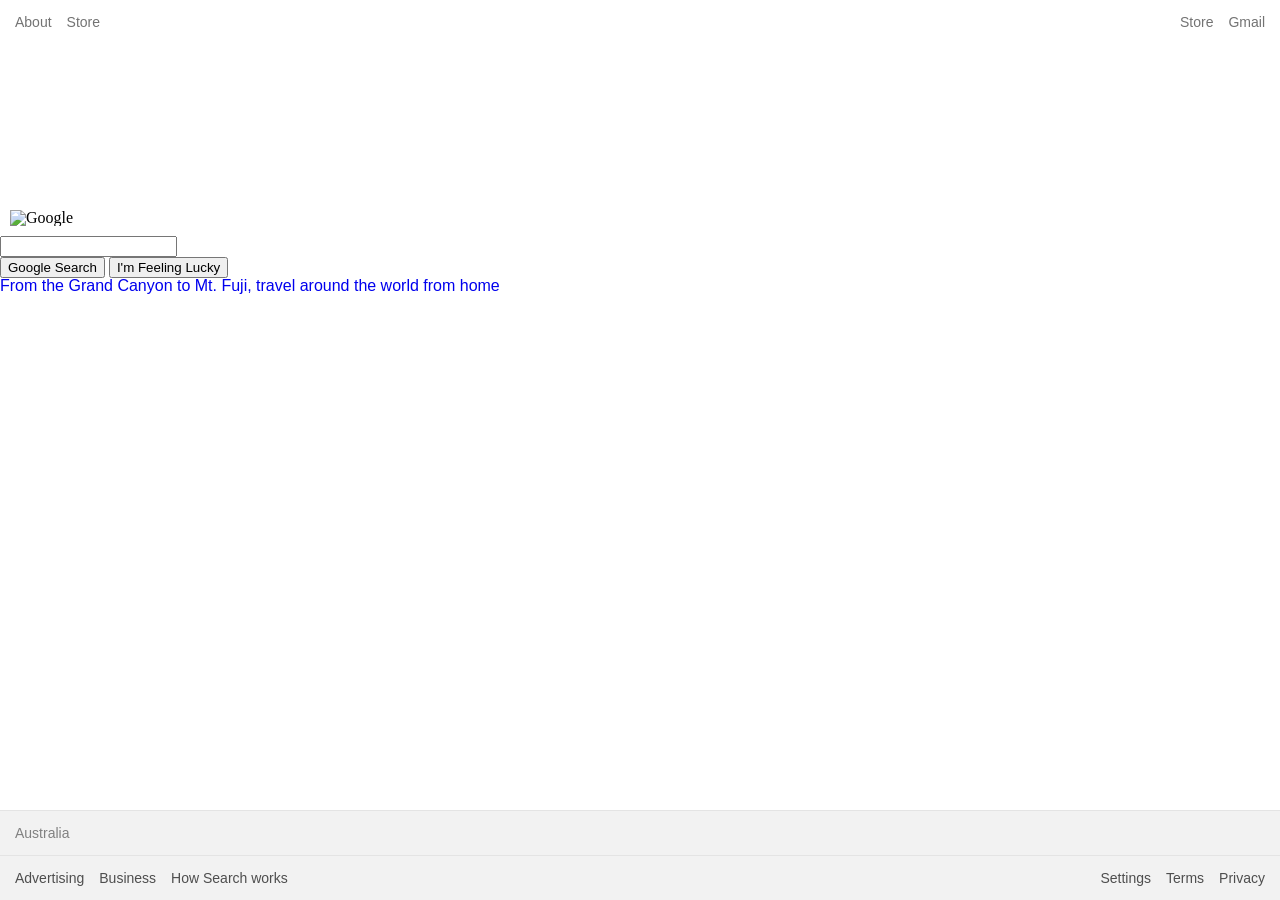
==== homepage.html @ de75e9ba "Created HTML and  visuals for the header and footer" ====
<!DOCTYPE html>

<head>
    <link rel="stylesheet" type="text/css" href="stylereset.css">
    <link rel="stylesheet" type="text/css" href="mystyle.css">
</head>
<body>
    <header>
        <div id="header-navbar"> 
            <ul id="header-list">
                <li class="left-element"><a class="header-link" href="https://about.google/">About</a></li>
                <li class="left-element"><a class="header-link" href="https://store.google/">Store</a></li>
                <li class="right-element"><a class="header-link" href="https://mail.google/">Gmail</a></li>
                <li class="right-element"><a class="header-link" href="https://google.com/imghp">Store</a></li>
            </ul>
        </div>
    </header>

    <main>
        
        <img id="google-logo" src="https://www.google.com/images/branding/googlelogo/1x/googlelogo_color_272x92dp.png" alt="Google">

        <form>
            <div>
                <input type="text" name="search" id="serach-bar">
            </div>
            <div>
                <button>Google Search</button>
                <button>I'm Feeling Lucky</button>
            </div>
        </form>

        <div>
            <p><a href="https://www.google.com/maps/about/treks/#/grid">From the Grand Canyon to Mt. Fuji, travel around the world from home</a></p>
        </div>

    </main>


    <footer>
        <div id="footer-country">
            <p class="footer-text">
                Australia
            </p>
        </div>
        <div id="footer-navbar">
            <ul id="footer-list">
               <li class="left-element"><a class="footer-link" href="who cares">Advertising</a></li>
               <li class="left-element"><a class="footer-link" href="about this link">Business</a></li>
               <li class="left-element"><a class="footer-link" href="it doesn't go anywhere">How Search works</a></li>
               <li class="right-element"><a class="footer-link" href="it juust">Privacy</a></li>
               <li class="right-element"><a class="footer-link" href="needs to look">Terms</a></li>
               <li class="right-element"><a class="footer-link" href="like a link">Settings</a></li>
            </ul>
        </div>
    </footer>
</body>
---- stylereset.css ----
/* http://meyerweb.com/eric/tools/css/reset/ 
   v2.0 | 20110126
   License: none (public domain)
*/

html, body, div, span, applet, object, iframe,
h1, h2, h3, h4, h5, h6, p, blockquote, pre,
a, abbr, acronym, address, big, cite, code,
del, dfn, em, img, ins, kbd, q, s, samp,
small, strike, strong, sub, sup, tt, var,
b, u, i, center,
dl, dt, dd, ol, ul, li,
fieldset, form, label, legend,
table, caption, tbody, tfoot, thead, tr, th, td,
article, aside, canvas, details, embed, 
figure, figcaption, footer, header, hgroup, 
menu, nav, output, ruby, section, summary,
time, mark, audio, video {
	margin: 0;
	padding: 0;
	border: 0;
	font-size: 100%;
	font: inherit;
	vertical-align: baseline;
}
/* HTML5 display-role reset for older browsers */
article, aside, details, figcaption, figure, 
footer, header, hgroup, menu, nav, section {
	display: block;
}
body {
	line-height: 1;
}
ol, ul {
	list-style: none;
}
blockquote, q {
	quotes: none;
}
blockquote:before, blockquote:after,
q:before, q:after {
	content: '';
	content: none;
}
table {
	border-collapse: collapse;
	border-spacing: 0;
}
---- mystyle.css ----
/* ID */
#header-navbar {
    position: relative;
    margin: 0;
    padding-top: 15px;
    padding-bottom: 15px;
    overflow: auto;
}
#header-list {
    display: inline;
    font-size:14px;
}
#google-logo {
    margin:10px;
}
#footer-country {
    overflow:auto;

    border-top: 1px solid #e4e4e4;
    background-color: #f2f2f2;

    padding-top:15px;
    padding-bottom:15px;
}
#footer-navbar {
    overflow:auto;

    border-top: 1px solid #e4e4e4;
    background-color: #f2f2f2;

    padding-top:15px;
    padding-bottom:15px;
}

#footer-list {
    display:inline;
    font-size:14px;
}

/* Class */
.left-element {
    float: left;
    margin-left:15px;
}
.right-element {
    float: right;
    margin-right:15px;
}
.footer-text {
    margin-left:15px;
    font-size:14px;
    color:grey;
}

/* Tags */
li {
    font-family: Arial, sans-serif;
}
p {
    font-family: Arial, sans-serif;
}
header {
    position: absolute;
    left:0;
    right:0;
    top:0;
}
main{ 
    position: absolute;
    top:200px;
    left:0;
    right:0;
}
footer {
    position: absolute;
    left:0;
    right:0;
    bottom:0;
}
a{
    text-decoration: none;
}
a:hover{
    text-decoration: underline;
}
a.header-link:link{
    color: #737373;
}
a.footer-link:link{
    color: #4e4e4e;
}
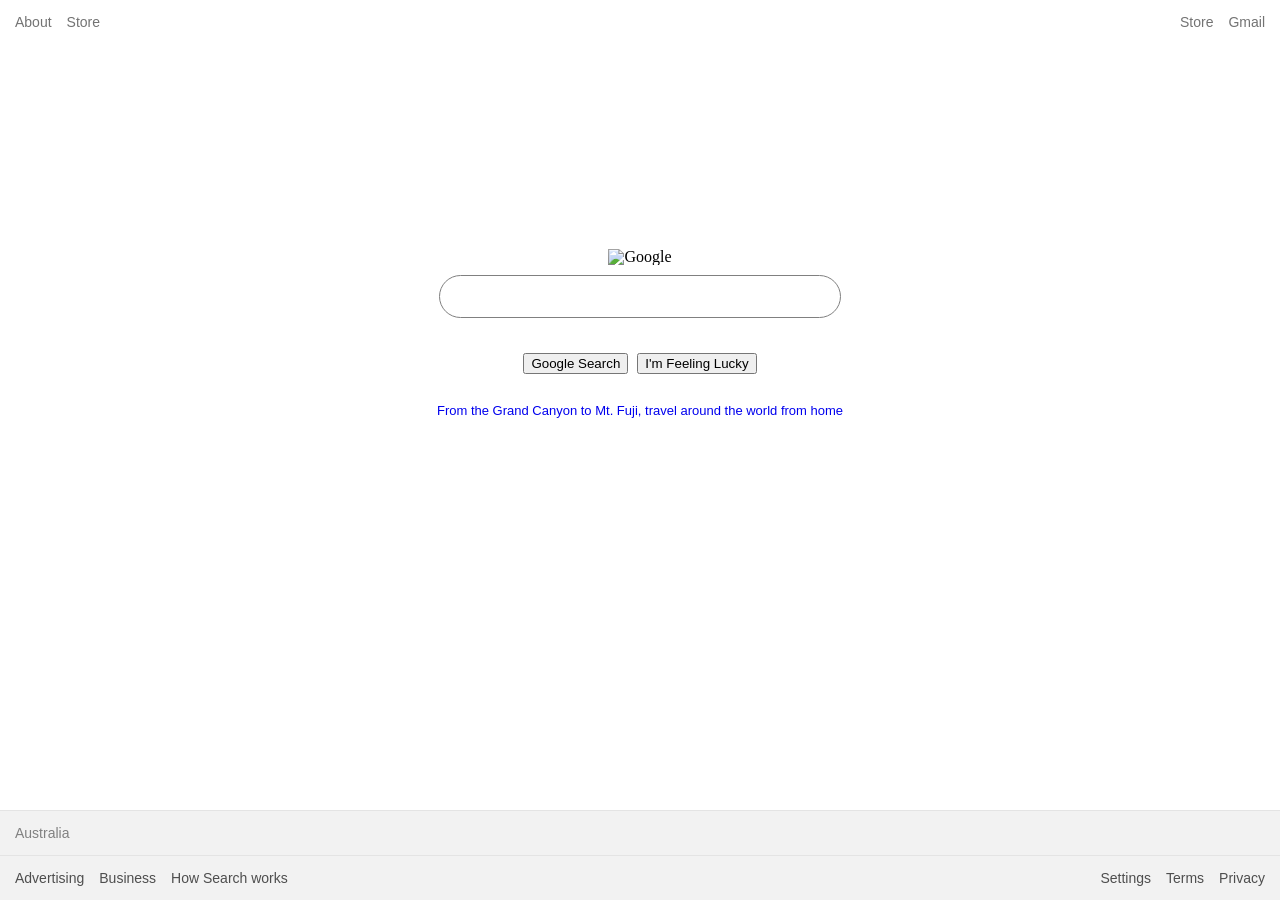
==== commit 57482180: "Improved content Todo: remove orange box around search when selected add search bar icons add shadow" ====
--- a/homepage.html
+++ b/homepage.html
@@ -17,21 +17,18 @@
     </header>
 
     <main>
-        
-        <img id="google-logo" src="https://www.google.com/images/branding/googlelogo/1x/googlelogo_color_272x92dp.png" alt="Google">
-
-        <form>
-            <div>
-                <input type="text" name="search" id="serach-bar">
-            </div>
-            <div>
-                <button>Google Search</button>
-                <button>I'm Feeling Lucky</button>
-            </div>
-        </form>
-
-        <div>
-            <p><a href="https://www.google.com/maps/about/treks/#/grid">From the Grand Canyon to Mt. Fuji, travel around the world from home</a></p>
+        <div class="content">
+            <img id="google-logo" src="https://www.google.com/images/branding/googlelogo/1x/googlelogo_color_272x92dp.png" alt="Google">
+            <form>
+                <div id="search-bar">
+                    <input type="text" name="search" id="search-input">
+                </div>
+                <div class="buttons">
+                    <button id="google-search">Google Search</button>
+                    <button id="im-feeling-lucky">I'm Feeling Lucky</button>
+                </div>
+            </form>
+            <p id="travel-link"><a href="https://www.google.com/maps/about/treks/#/grid">From the Grand Canyon to Mt. Fuji, travel around the world from home</a></p>
         </div>
 
     </main>
--- a/mystyle.css
+++ b/mystyle.css
@@ -11,7 +11,30 @@
     font-size:14px;
 }
 #google-logo {
-    margin:10px;
+    padding:5px;
+    display:inline-block;
+
+}
+#search-bar{
+    margin: 5px auto 5px auto;
+    width: 400px;
+    border:1px solid grey;
+    border-radius:30px;
+}
+#search-input{
+    display:inline;
+    padding: 10px;
+    border:0px;
+    font-size: 18px;
+}
+#google-search{
+    margin-right:5px;
+}
+/* #im-feeling-lucky{
+
+} */
+#travel-link{
+    font-size:13px;
 }
 #footer-country {
     overflow:auto;
@@ -31,11 +54,11 @@
     padding-top:15px;
     padding-bottom:15px;
 }
-
 #footer-list {
     display:inline;
     font-size:14px;
 }
+
 
 /* Class */
 .left-element {
@@ -46,11 +69,20 @@
     float: right;
     margin-right:15px;
 }
+.content{
+    margin-top:200px;
+    text-align: center;
+}
+.buttons{
+    display:inline-block;
+    margin:30px
+}
 .footer-text {
     margin-left:15px;
     font-size:14px;
     color:grey;
 }
+
 
 /* Tags */
 li {
@@ -60,16 +92,7 @@
     font-family: Arial, sans-serif;
 }
 header {
-    position: absolute;
-    left:0;
-    right:0;
-    top:0;
-}
-main{ 
-    position: absolute;
-    top:200px;
-    left:0;
-    right:0;
+    position: relative;
 }
 footer {
     position: absolute;
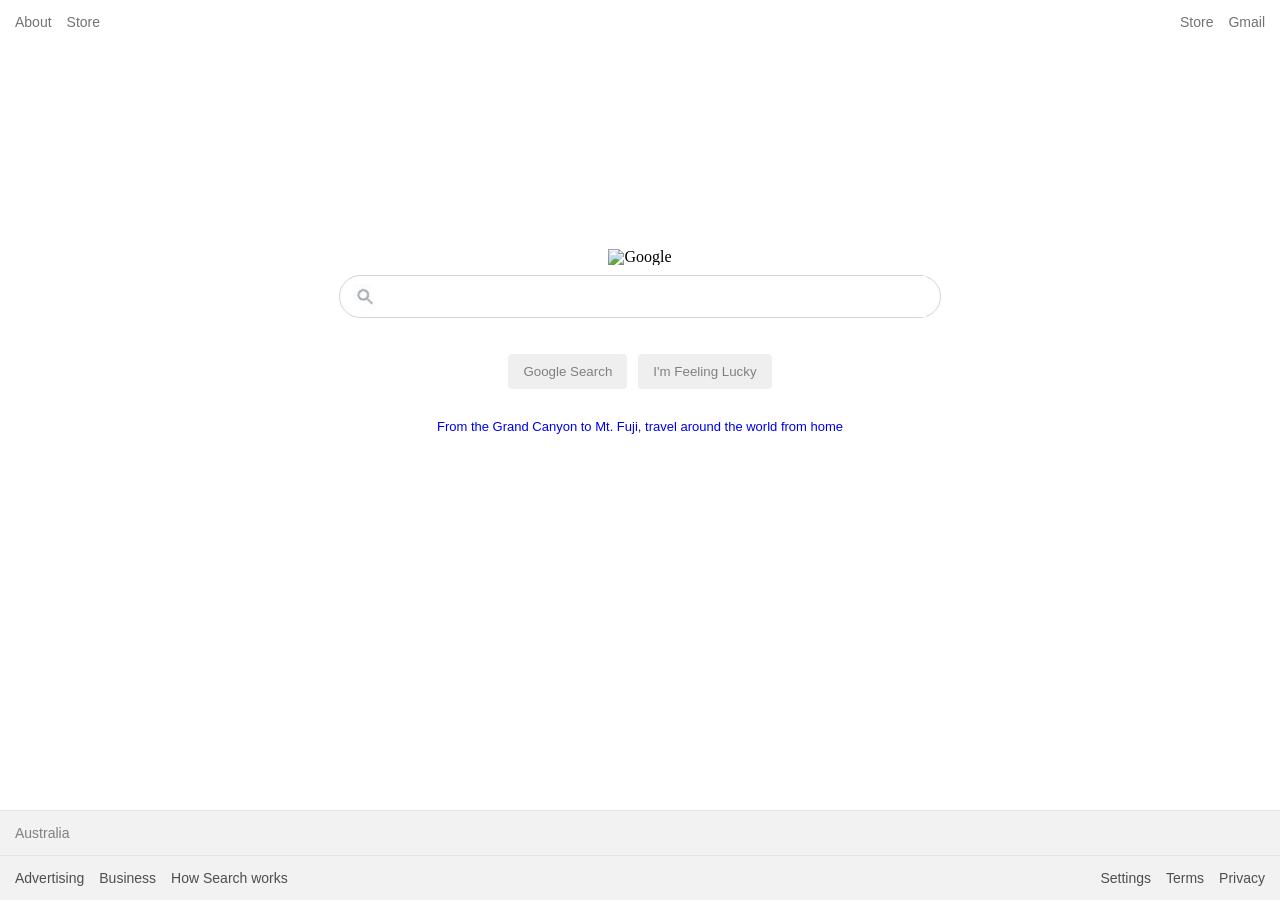
==== commit 6532a327: "Cleaned up search visuals. Added magnifying glass icon" ====
--- a/homepage.html
+++ b/homepage.html
@@ -21,6 +21,7 @@
             <img id="google-logo" src="https://www.google.com/images/branding/googlelogo/1x/googlelogo_color_272x92dp.png" alt="Google">
             <form>
                 <div id="search-bar">
+                    <img id="magnifying-glass" src="magnifying-glass.jpg" alt="magnifying-glass">
                     <input type="text" name="search" id="search-input">
                 </div>
                 <div class="buttons">
--- a/mystyle.css
+++ b/mystyle.css
@@ -17,22 +17,26 @@
 }
 #search-bar{
     margin: 5px auto 5px auto;
-    width: 400px;
-    border:1px solid grey;
+    width: 600px;
+    border:1px solid lightgrey;
     border-radius:30px;
 }
+#magnifying-glass{
+    display:inline-block;
+    height:25px;
+    position: relative;
+    transform: translateY(30%);
+}
 #search-input{
-    display:inline;
+    display:inline-block;
     padding: 10px;
-    border:0px;
+    border: 0px;
     font-size: 18px;
+    width:525px;
 }
 #google-search{
     margin-right:5px;
 }
-/* #im-feeling-lucky{
-
-} */
 #travel-link{
     font-size:13px;
 }
@@ -112,3 +116,14 @@
 a.footer-link:link{
     color: #4e4e4e;
 }
+button {
+    border:1px solid white;
+    border-radius: 5px;
+    padding:10px 15px 10px 15px;
+    color:grey;
+}
+button:hover{
+    border:1px solid grey;
+    background-color:#f6f5f4;
+    color:black;
+}
